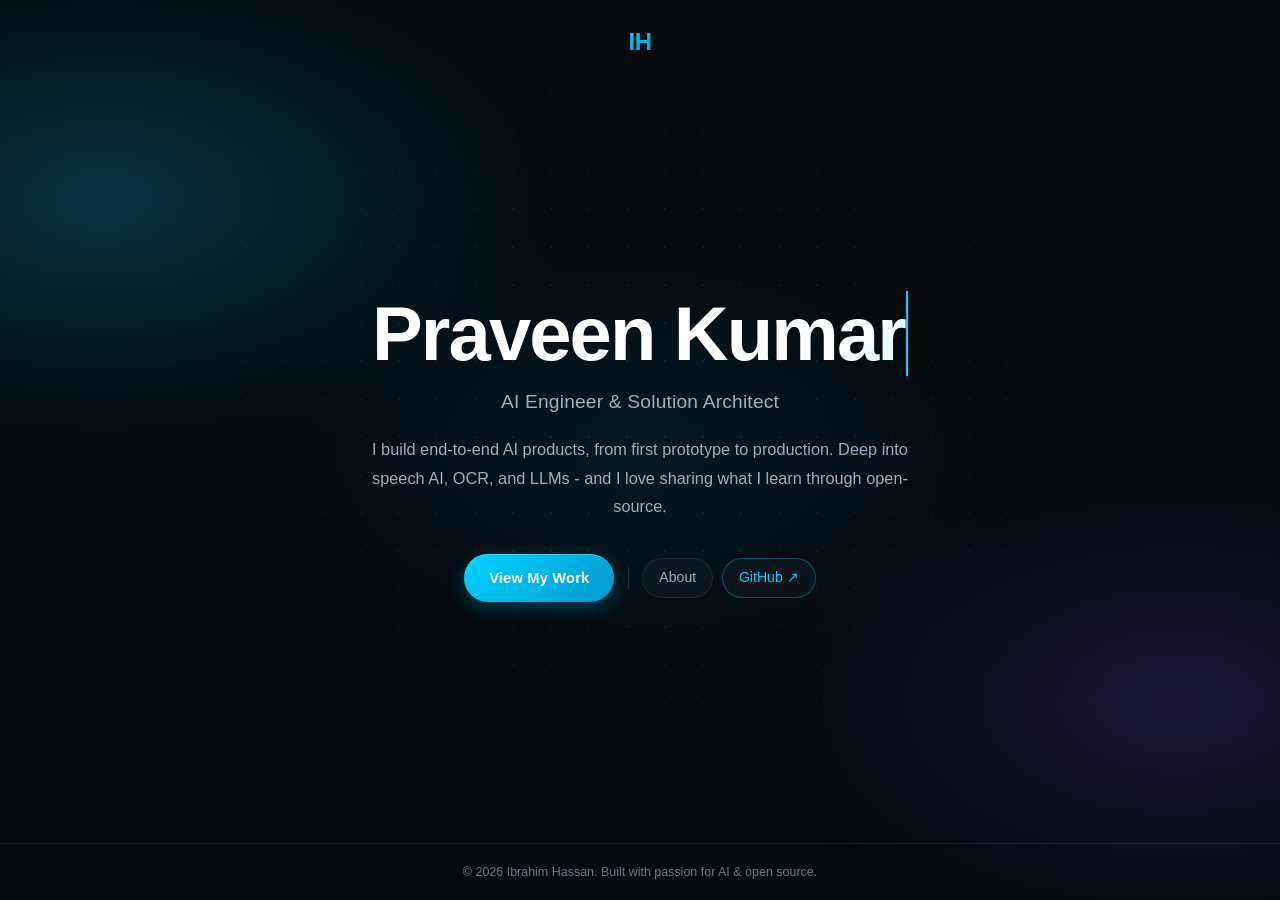
==== index.html @ 2fd57ac5 "Initial commit for portfolio website" ====
<!DOCTYPE html>
<html lang="en">

<head>
    <meta charset="UTF-8">
    <meta name="viewport" content="width=device-width, initial-scale=1.0">
    <title>Ibrahim Hassan - AI Engineer & Solution Architect</title>

    <meta name="description"
        content="Ibrahim Hassan - AI Engineer specializing in LLMs, Speech AI, OCR, and scalable ML systems. Sharing open-source projects and knowledge on building end-to-end AI products.">
    <meta name="keywords"
        content="AI Engineer, Machine Learning, LLM, Speech AI, OCR, RAG, Python, PyTorch, FastAPI, Document AI, AI Portfolio">
    <meta name="author" content="Ibrahim Hassan">

    <meta property="og:title" content="Ibrahim Hassan - AI Engineer & Solution Architect">
    <meta property="og:description"
        content="AI Engineer specializing in LLMs, Speech AI, OCR, and scalable ML systems. Sharing open-source projects and knowledge on building end-to-end AI products.">
    <meta property="og:type" content="website">
    <meta property="og:url" content="https://inboxibrahim.github.io/">
    <meta property="og:image" content="https://inboxibrahim.github.io/assests/Original.png">
    <meta property="og:image:alt" content="Ibrahim Hassan - AI Engineer Portfolio">
    <meta property="og:site_name" content="Ibrahim Hassan Portfolio">

    <meta name="twitter:card" content="summary_large_image">
    <meta name="twitter:title" content="Ibrahim Hassan - AI Engineer & Solution Architect">
    <meta name="twitter:description"
        content="AI Engineer specializing in LLMs, Speech AI, OCR, and scalable ML systems.">
    <meta name="twitter:image" content="https://inboxibrahim.github.io/assests/Original.png">
    <meta name="twitter:image:alt" content="Ibrahim Hassan - AI Engineer Portfolio">

    <link rel="canonical" href="https://inboxibrahim.github.io/">
    <link rel="icon" type="image/x-icon" href="assests/favicon.ico">
    <link rel="stylesheet" href="index.css">
</head>

<body class="landing-body">

    <div class="landing">

        <!-- Top: logo only -->
        <div class="landing-top">
            <span class="logo">IH</span>
        </div>

        <!-- Center: hero content -->
        <main class="landing-main">
            <div class="landing-content">
                <h1 class="landing-title">Ibrahim Hassan</h1>
                <p class="landing-subtitle">AI Engineer &amp; Solution Architect</p>
                <p class="landing-desc">
                    I build end-to-end AI products, from first prototype to production. Deep into speech AI, OCR, and
                    LLMs - and I love sharing what I learn through open-source.
                </p>
                <div class="landing-actions">
                    <a href="all-projects.html" class="cta-button">View My Work</a>
                    <span class="actions-divider" aria-hidden="true"></span>
                    <a href="about.html" class="landing-link">About</a>
                    <a href="https://github.com/siwa-co" target="_blank" rel="noopener noreferrer"
                        class="landing-link landing-link--ext">GitHub&nbsp;↗</a>
                </div>
            </div>
        </main>

        <!-- Bottom: copyright -->
        <footer class="landing-footer">
            <p>&copy; <span id="copyright-year"></span> Ibrahim Hassan. Built with passion for AI &amp; open source.</p>
        </footer>

    </div>

    <script>
        // Typing effect on hero title
        function typeWriter(element, text, speed = 55) {
            let i = 0;
            element.innerHTML = '';
            function type() {
                if (i < text.length) {
                    element.innerHTML = text.slice(0, i + 1) + '<span style="border-right:2px solid #00d4ff;margin-left:1px;animation:blink 0.7s step-end infinite;"></span>';
                    i++;
                    setTimeout(type, speed);
                } else {
                    setTimeout(() => { element.innerHTML = text; }, 800);
                }
            }
            type();
        }

        window.addEventListener('load', () => {
            document.getElementById('copyright-year').textContent = new Date().getFullYear();
            setTimeout(() => typeWriter(document.querySelector('.landing-title'), 'Praveen Kumar', 55), 300);
        });

        // Logo glitch
        const logo = document.querySelector('.logo');
        logo.addEventListener('mouseenter', () => { logo.style.animation = 'glitch 0.3s ease-in-out'; });
        logo.addEventListener('animationend', () => { logo.style.animation = ''; });
    </script>
    <style>
        @keyframes blink {

            0%,
            100% {
                opacity: 1;
            }

            50% {
                opacity: 0;
            }
        }
    </style>
</body>

</html>
---- index.css ----
/* ==========================================================================
   inboxibrahim.github.io - modern UI system
   Single source of truth for index / about / all-projects / project-* pages.
   ========================================================================== */

/* -------------------- 1. Reset & base -------------------- */

*,
*::before,
*::after {
    margin: 0;
    padding: 0;
    box-sizing: border-box;
}

html {
    scroll-behavior: smooth;
    scroll-padding-top: 90px;
    -webkit-text-size-adjust: 100%;
    text-rendering: optimizeLegibility;
    -webkit-font-smoothing: antialiased;
    -moz-osx-font-smoothing: grayscale;
}

img,
svg,
video {
    max-width: 100%;
    display: block;
}

button {
    font: inherit;
    color: inherit;
}

a {
    color: inherit;
    text-decoration: none;
}

/* -------------------- 2. Design tokens -------------------- */

:root {
    /* Surfaces */
    --primary-bg: #07090d;
    --secondary-bg: #0f1218;
    --accent-bg: #161a22;
    --surface-1: rgba(255, 255, 255, 0.03);
    --surface-2: rgba(255, 255, 255, 0.05);
    --surface-3: rgba(255, 255, 255, 0.08);

    /* Text */
    --text-primary: #f4f6fb;
    --text-secondary: #a3acbd;
    --text-muted: #6e7688;

    /* Accent */
    --accent-color: #00d4ff;
    --accent-2: #7c5cff;
    --accent-3: #0099cc;
    --accent-gradient: linear-gradient(135deg, #00d4ff 0%, #0099cc 100%);
    --accent-gradient-vivid: linear-gradient(135deg, #00e0ff 0%, #7c5cff 55%, #ff5fae 100%);
    --accent-soft: rgba(0, 212, 255, 0.12);
    --accent-soft-2: rgba(124, 92, 255, 0.14);

    /* Borders */
    --border-color: rgba(255, 255, 255, 0.08);
    --border-strong: rgba(255, 255, 255, 0.14);
    --border-accent: rgba(0, 212, 255, 0.35);

    /* Fluid type scale (clamp: min, preferred, max) */
    --fs-xs: clamp(0.72rem, 0.68rem + 0.2vw, 0.78rem);
    --fs-sm: clamp(0.82rem, 0.78rem + 0.25vw, 0.9rem);
    --fs-base: clamp(0.95rem, 0.9rem + 0.25vw, 1.02rem);
    --fs-md: clamp(1.05rem, 1rem + 0.4vw, 1.18rem);
    --fs-lg: clamp(1.25rem, 1.1rem + 0.8vw, 1.55rem);
    --fs-xl: clamp(1.6rem, 1.3rem + 1.5vw, 2.15rem);
    --fs-2xl: clamp(2rem, 1.5rem + 2.5vw, 3rem);
    --fs-hero: clamp(2.4rem, 1.8rem + 5vw, 4.75rem);

    /* Spacing scale */
    --space-1: 0.25rem;
    --space-2: 0.5rem;
    --space-3: 0.75rem;
    --space-4: 1rem;
    --space-5: 1.5rem;
    --space-6: 2rem;
    --space-7: 3rem;
    --space-8: 4.5rem;
    --space-9: 6rem;

    /* Radii */
    --radius-xs: 8px;
    --radius-sm: 12px;
    --radius-md: 16px;
    --radius-lg: 22px;
    --radius-xl: 28px;
    --radius-pill: 999px;

    /* Elevation */
    --shadow-sm: 0 1px 2px rgba(0, 0, 0, 0.3);
    --shadow-md: 0 6px 18px rgba(0, 0, 0, 0.35);
    --shadow-lg: 0 20px 45px rgba(0, 0, 0, 0.45);
    --shadow-glow: 0 10px 40px rgba(0, 212, 255, 0.18);
    --shadow-glow-strong: 0 18px 60px rgba(0, 212, 255, 0.28);

    /* Easings - premium feel */
    --ease-out-expo: cubic-bezier(0.16, 1, 0.3, 1);
    --ease-out-soft: cubic-bezier(0.22, 1, 0.36, 1);
    --ease-spring: cubic-bezier(0.34, 1.56, 0.64, 1);

    --transition: all 0.24s var(--ease-out-soft);
    --transition-slow: all 0.45s var(--ease-out-expo);
    --transition-reveal:
        opacity 0.7s var(--ease-out-expo),
        transform 0.7s var(--ease-out-expo);

    /* Layout */
    --container-w: 1200px;
    --container-px: clamp(1rem, 3vw, 2rem);
    --nav-h: 68px;
}

/* -------------------- 3. Base body & backdrop -------------------- */

body {
    font-family:
        'Inter', 'SF Pro Display', -apple-system, BlinkMacSystemFont,
        'Segoe UI', Roboto, 'Helvetica Neue', Arial, sans-serif;
    background: var(--primary-bg);
    color: var(--text-primary);
    line-height: 1.65;
    font-size: var(--fs-base);
    overflow-x: hidden;
    position: relative;
    min-height: 100vh;
    -webkit-tap-highlight-color: transparent;
}

/* Subtle ambient gradient on every page */
body::before {
    content: '';
    position: fixed;
    inset: 0;
    background:
        radial-gradient(60% 50% at 12% 8%, rgba(0, 212, 255, 0.09), transparent 60%),
        radial-gradient(55% 45% at 90% 12%, rgba(124, 92, 255, 0.08), transparent 60%),
        radial-gradient(70% 60% at 50% 110%, rgba(0, 153, 204, 0.07), transparent 70%);
    z-index: -2;
    pointer-events: none;
}

/* Faint grain for depth */
body::after {
    content: '';
    position: fixed;
    inset: 0;
    background-image: radial-gradient(rgba(255, 255, 255, 0.025) 1px, transparent 1px);
    background-size: 3px 3px;
    mix-blend-mode: overlay;
    opacity: 0.6;
    z-index: -1;
    pointer-events: none;
}

::selection {
    background: rgba(0, 212, 255, 0.35);
    color: #fff;
}

/* Custom scrollbar */
* {
    scrollbar-width: thin;
    scrollbar-color: rgba(255, 255, 255, 0.15) transparent;
}

*::-webkit-scrollbar {
    width: 10px;
    height: 10px;
}

*::-webkit-scrollbar-track {
    background: transparent;
}

*::-webkit-scrollbar-thumb {
    background: rgba(255, 255, 255, 0.12);
    border-radius: 10px;
    border: 2px solid transparent;
    background-clip: padding-box;
}

*::-webkit-scrollbar-thumb:hover {
    background: rgba(0, 212, 255, 0.45);
    background-clip: padding-box;
}

/* Focus ring */
:where(a, button, [tabindex], input, textarea, select):focus {
    outline: none;
}

:where(a, button, [tabindex], input, textarea, select):focus-visible {
    outline: 2px solid var(--accent-color);
    outline-offset: 3px;
    border-radius: 6px;
}

/* -------------------- 4. Layout primitives -------------------- */

.container {
    max-width: var(--container-w);
    margin: 0 auto;
    padding: 0 var(--container-px);
}

section {
    padding: clamp(2.75rem, 5vw, 4.5rem) 0;
    position: relative;
}

/* -------------------- 5. Landing (index.html) -------------------- */

.landing-body {
    height: 100%;
    overflow: hidden;
}

.landing {
    min-height: 100svh;
    min-height: 100vh;
    display: flex;
    flex-direction: column;
    position: relative;
    overflow: hidden;
    background: var(--primary-bg);
    isolation: isolate;
}

/* Aurora blobs - slow, ambient */
.landing::before {
    content: '';
    position: absolute;
    inset: -20%;
    background:
        radial-gradient(40% 30% at 20% 30%, rgba(0, 212, 255, 0.22), transparent 65%),
        radial-gradient(35% 28% at 80% 70%, rgba(124, 92, 255, 0.18), transparent 65%),
        radial-gradient(30% 25% at 50% 50%, rgba(0, 153, 204, 0.12), transparent 70%);
    filter: blur(30px);
    animation: auroraShift 24s var(--ease-out-soft) infinite alternate;
    z-index: -1;
    pointer-events: none;
}

/* Dot grid on top of aurora */
.landing::after {
    content: '';
    position: absolute;
    inset: 0;
    background-image: radial-gradient(circle, rgba(0, 212, 255, 0.11) 1px, transparent 1px);
    background-size: 38px 38px;
    mask-image: radial-gradient(ellipse at 50% 45%, black 10%, transparent 72%);
    -webkit-mask-image: radial-gradient(ellipse at 50% 45%, black 10%, transparent 72%);
    pointer-events: none;
    z-index: -1;
}

@keyframes auroraShift {
    0% {
        transform: translate(0, 0) rotate(0deg);
    }

    50% {
        transform: translate(-2%, 1%) rotate(2deg);
    }

    100% {
        transform: translate(2%, -1%) rotate(-2deg);
    }
}

.landing-top {
    padding: 1.4rem clamp(1.25rem, 3vw, 2rem);
    flex-shrink: 0;
    position: relative;
    z-index: 1;
    text-align: center;
}

.landing-main {
    flex: 1;
    display: flex;
    align-items: center;
    justify-content: center;
    padding: 0 clamp(1.25rem, 3vw, 2rem);
    position: relative;
    z-index: 1;
    text-align: center;
}

.landing-content {
    max-width: 720px;
    width: 100%;
}

.landing-title {
    font-size: var(--fs-hero);
    font-weight: 700;
    letter-spacing: -0.025em;
    line-height: 1.05;
    margin-bottom: 0.75rem;
    background: linear-gradient(135deg, #ffffff 38%, #00d4ff 78%, #7c5cff);
    background-size: 200% 200%;
    -webkit-background-clip: text;
    -webkit-text-fill-color: transparent;
    background-clip: text;
    opacity: 0;
    animation:
        fadeInUp 0.75s var(--ease-out-expo) forwards,
        shimmerText 8s ease-in-out 1.5s infinite;
}

@keyframes shimmerText {

    0%,
    100% {
        background-position: 0% 50%;
    }

    50% {
        background-position: 100% 50%;
    }
}

.landing-subtitle {
    font-size: clamp(1rem, 0.9rem + 0.4vw, 1.2rem);
    color: var(--text-secondary);
    margin-bottom: 1.1rem;
    opacity: 0;
    animation: fadeInUp 0.7s var(--ease-out-expo) 0.15s forwards;
    letter-spacing: 0.01em;
}

.landing-desc {
    font-size: var(--fs-base);
    color: var(--text-secondary);
    line-height: 1.75;
    max-width: 540px;
    margin: 0 auto;
    opacity: 0;
    animation: fadeInUp 0.7s var(--ease-out-expo) 0.3s forwards;
}

.landing-actions {
    display: flex;
    align-items: center;
    justify-content: center;
    gap: 0.55rem;
    flex-wrap: wrap;
    margin-top: 2.1rem;
    opacity: 0;
    animation: fadeInUp 0.7s var(--ease-out-expo) 0.45s forwards;
}

.landing-actions .cta-button {
    opacity: 1;
    animation: none;
    padding: 0.72rem 1.55rem;
    font-size: 0.92rem;
}

.actions-divider {
    width: 1px;
    height: 22px;
    background: var(--border-strong);
    margin: 0 0.3rem;
    flex-shrink: 0;
}

.landing-link {
    color: var(--text-secondary);
    font-weight: 500;
    font-size: 0.88rem;
    padding: 0.48rem 1rem;
    border-radius: var(--radius-pill);
    border: 1px solid var(--border-color);
    background: var(--surface-1);
    backdrop-filter: blur(8px);
    -webkit-backdrop-filter: blur(8px);
    transition: var(--transition);
    white-space: nowrap;
}

.landing-link:hover {
    color: var(--text-primary);
    background: var(--surface-3);
    border-color: var(--border-strong);
    transform: translateY(-1px);
}

.landing-link--ext {
    color: var(--accent-color);
    border-color: rgba(0, 212, 255, 0.3);
}

.landing-link--ext:hover {
    background: rgba(0, 212, 255, 0.09);
    border-color: rgba(0, 212, 255, 0.7);
    color: var(--accent-color);
    box-shadow: 0 8px 22px rgba(0, 212, 255, 0.18);
}

.landing-footer {
    padding: 1.1rem clamp(1.25rem, 3vw, 2rem);
    flex-shrink: 0;
    position: relative;
    z-index: 1;
    text-align: center;
    color: var(--text-muted);
    font-size: var(--fs-xs);
    border-top: 1px solid var(--border-color);
    opacity: 0;
    animation: fadeInUp 0.5s var(--ease-out-expo) 0.65s forwards;
}

@media (max-width: 600px) {
    .landing-actions {
        gap: 0.4rem;
    }

    .actions-divider {
        display: none;
    }

    .landing-link {
        font-size: 0.82rem;
        padding: 0.4rem 0.8rem;
    }

    .landing-actions .cta-button {
        width: 100%;
        text-align: center;
    }
}

/* -------------------- 6. Navigation (about, all-projects, project-*) -------------------- */

nav {
    position: fixed;
    top: 0;
    width: 100%;
    background: rgba(10, 12, 16, 0.6);
    backdrop-filter: saturate(160%) blur(22px);
    -webkit-backdrop-filter: saturate(160%) blur(22px);
    z-index: 1000;
    border-bottom: 1px solid transparent;
    transition:
        background 0.35s var(--ease-out-soft),
        border-color 0.35s var(--ease-out-soft),
        box-shadow 0.35s var(--ease-out-soft);
}

nav.scrolled,
nav[data-scrolled="true"] {
    background: rgba(10, 12, 16, 0.82);
    border-bottom-color: var(--border-color);
    box-shadow: 0 10px 30px rgba(0, 0, 0, 0.35);
}

/* Thin gradient hairline under nav */
nav::after {
    content: '';
    position: absolute;
    left: 0;
    right: 0;
    bottom: -1px;
    height: 1px;
    background: linear-gradient(90deg, transparent, rgba(0, 212, 255, 0.4), transparent);
    opacity: 0;
    transition: opacity 0.35s var(--ease-out-soft);
}

nav.scrolled::after {
    opacity: 0.85;
}

.nav-container {
    display: flex;
    justify-content: space-between;
    align-items: center;
    padding: 0.75rem var(--container-px);
    max-width: var(--container-w);
    margin: 0 auto;
    height: var(--nav-h);
}

.logo {
    font-size: 1.5rem;
    font-weight: 800;
    letter-spacing: -0.02em;
    background: var(--accent-gradient);
    -webkit-background-clip: text;
    -webkit-text-fill-color: transparent;
    background-clip: text;
    cursor: pointer;
    transition: var(--transition);
    display: inline-block;
    position: relative;
}

.logo:hover {
    animation: glitch 0.32s ease-in-out;
}

.nav-links {
    display: flex;
    list-style: none;
    gap: 0.25rem;
    align-items: center;
}

.nav-links a {
    color: var(--text-secondary);
    font-weight: 500;
    font-size: 0.92rem;
    transition: var(--transition);
    position: relative;
    padding: 0.55rem 0.85rem;
    border-radius: var(--radius-pill);
}

.nav-links a:hover {
    color: var(--text-primary);
    background: var(--surface-2);
}

.nav-links a::after {
    content: '';
    position: absolute;
    bottom: 4px;
    left: 50%;
    transform: translateX(-50%);
    width: 0;
    height: 2px;
    background: var(--accent-gradient);
    border-radius: 2px;
    transition: width 0.3s var(--ease-out-soft);
}

.nav-links a:hover::after {
    width: calc(100% - 1.8rem);
}

.mobile-menu {
    display: none;
    background: var(--surface-2);
    border: 1px solid var(--border-color);
    color: var(--text-primary);
    font-size: 1.25rem;
    cursor: pointer;
    border-radius: var(--radius-sm);
    width: 40px;
    height: 40px;
    align-items: center;
    justify-content: center;
    transition: var(--transition);
}

.mobile-menu:hover {
    background: var(--surface-3);
    border-color: var(--border-strong);
}

/* -------------------- 7. Hero section (shared) -------------------- */

.hero {
    min-height: 68vh;
    display: flex;
    align-items: center;
    padding-top: calc(var(--nav-h) + 1.5rem);
    padding-bottom: 2rem;
    position: relative;
    overflow: hidden;
}

.hero::before {
    content: '';
    position: absolute;
    inset: 0;
    background-image: radial-gradient(circle, rgba(0, 212, 255, 0.1) 1px, transparent 1px);
    background-size: 36px 36px;
    mask-image: radial-gradient(ellipse at center, black 5%, transparent 70%);
    -webkit-mask-image: radial-gradient(ellipse at center, black 5%, transparent 70%);
    pointer-events: none;
}

.hero::after {
    content: '';
    position: absolute;
    inset: 0;
    background:
        radial-gradient(50% 50% at 50% 60%, rgba(0, 212, 255, 0.09), transparent 65%),
        radial-gradient(40% 40% at 20% 20%, rgba(124, 92, 255, 0.08), transparent 70%);
    pointer-events: none;
}

.hero-content {
    max-width: 780px;
    position: relative;
    z-index: 1;
}

.hero h1 {
    font-size: var(--fs-hero);
    font-weight: 700;
    letter-spacing: -0.025em;
    line-height: 1.05;
    margin-bottom: 0.75rem;
    background: linear-gradient(135deg, #ffffff 38%, #00d4ff 78%, #7c5cff);
    -webkit-background-clip: text;
    -webkit-text-fill-color: transparent;
    background-clip: text;
    opacity: 0;
    animation: fadeInUp 0.75s var(--ease-out-expo) forwards;
}

.hero-subtitle {
    font-size: clamp(1rem, 0.9rem + 0.5vw, 1.22rem);
    color: var(--text-secondary);
    margin-bottom: 1.15rem;
    opacity: 0;
    animation: fadeInUp 0.7s var(--ease-out-expo) 0.15s forwards;
}

.hero-description {
    font-size: var(--fs-base);
    color: var(--text-secondary);
    margin-bottom: 1.75rem;
    max-width: 620px;
    line-height: 1.75;
    opacity: 0;
    animation: fadeInUp 0.7s var(--ease-out-expo) 0.3s forwards;
}

/* -------------------- 8. CTA button -------------------- */

.cta-button {
    display: inline-flex;
    align-items: center;
    gap: 0.4rem;
    background: var(--accent-gradient);
    color: #fff;
    padding: 0.82rem 1.7rem;
    border-radius: var(--radius-pill);
    font-weight: 600;
    font-size: 0.95rem;
    letter-spacing: 0.01em;
    transition:
        transform 0.28s var(--ease-spring),
        box-shadow 0.28s var(--ease-out-soft),
        filter 0.28s var(--ease-out-soft);
    opacity: 0;
    animation: fadeInUp 0.7s var(--ease-out-expo) 0.45s forwards;
    position: relative;
    overflow: hidden;
    isolation: isolate;
    box-shadow:
        0 6px 18px rgba(0, 212, 255, 0.25),
        inset 0 1px 0 rgba(255, 255, 255, 0.25);
}

.cta-button::before {
    content: '';
    position: absolute;
    inset: 0;
    background: linear-gradient(120deg, transparent 30%, rgba(255, 255, 255, 0.28) 50%, transparent 70%);
    transform: translateX(-110%);
    transition: transform 0.7s var(--ease-out-expo);
    z-index: -1;
}

.cta-button:hover::before {
    transform: translateX(110%);
}

.cta-button:hover {
    transform: translateY(-2px);
    box-shadow: var(--shadow-glow-strong);
    filter: brightness(1.05);
}

.cta-button:active {
    transform: translateY(0);
}

/* -------------------- 9. Section title -------------------- */

.section-title {
    font-size: clamp(1.7rem, 1.3rem + 1.6vw, 2.3rem);
    font-weight: 700;
    letter-spacing: -0.02em;
    margin-bottom: 2.25rem;
    text-align: center;
    background: var(--accent-gradient);
    -webkit-background-clip: text;
    -webkit-text-fill-color: transparent;
    background-clip: text;
    position: relative;
}

.section-title::after {
    content: '';
    display: block;
    width: 54px;
    height: 3px;
    margin: 0.75rem auto 0;
    background: var(--accent-gradient);
    border-radius: var(--radius-pill);
    opacity: 0.85;
}

/* -------------------- 10. About section -------------------- */

.about-content {
    display: grid;
    grid-template-columns: 1.8fr 1fr;
    gap: clamp(1.5rem, 3vw, 2.75rem);
    align-items: start;
}

.about-text {
    font-size: var(--fs-base);
    color: var(--text-secondary);
}

.about-text p {
    margin-bottom: 1rem;
    line-height: 1.8;
}

.about-text p:last-of-type {
    margin-bottom: 0;
}

.skills {
    display: flex;
    flex-wrap: wrap;
    gap: 0.5rem;
    margin-top: 1.25rem;
}

.skill-tag {
    background: var(--surface-1);
    padding: 0.4rem 0.9rem;
    border-radius: var(--radius-pill);
    font-size: 0.82rem;
    border: 1px solid var(--border-color);
    color: var(--text-secondary);
    transition: var(--transition);
    cursor: default;
    backdrop-filter: blur(6px);
    -webkit-backdrop-filter: blur(6px);
}

.skill-tag:hover {
    background: var(--surface-3);
    border-color: var(--border-accent);
    color: var(--text-primary);
    transform: translateY(-2px);
    box-shadow: 0 6px 16px rgba(0, 212, 255, 0.12);
}

.stat-chips {
    display: flex;
    flex-wrap: wrap;
    gap: 0.5rem;
    margin-top: 1rem;
}

.stat-chip {
    display: inline-flex;
    align-items: center;
    gap: 0.35rem;
    background: var(--accent-soft);
    border: 1px solid rgba(0, 212, 255, 0.22);
    padding: 0.4rem 0.95rem;
    border-radius: var(--radius-pill);
    font-size: 0.82rem;
    color: var(--text-secondary);
    transition: var(--transition);
    backdrop-filter: blur(6px);
    -webkit-backdrop-filter: blur(6px);
}

.stat-chip strong {
    color: var(--accent-color);
    font-weight: 700;
}

.stat-chip:hover {
    background: rgba(0, 212, 255, 0.16);
    border-color: rgba(0, 212, 255, 0.5);
    transform: translateY(-2px);
    box-shadow: 0 6px 16px rgba(0, 212, 255, 0.14);
}

.stats {
    display: grid;
    grid-template-columns: repeat(2, 1fr);
    gap: 0.9rem;
}

.stat-item {
    text-align: center;
    padding: 1.1rem 0.85rem;
    background: var(--surface-1);
    border-radius: var(--radius-md);
    border: 1px solid var(--border-color);
    transition: var(--transition);
    backdrop-filter: blur(8px);
    -webkit-backdrop-filter: blur(8px);
}

.stat-item:hover {
    transform: translateY(-4px);
    border-color: var(--border-accent);
    background: var(--surface-2);
    box-shadow: var(--shadow-glow);
}

.stat-number {
    font-size: 1.85rem;
    font-weight: 800;
    color: var(--accent-color);
    line-height: 1;
    letter-spacing: -0.02em;
}

.stat-label {
    color: var(--text-secondary);
    margin-top: 0.45rem;
    font-size: 0.82rem;
    line-height: 1.35;
}

/* -------------------- 11. Projects grid & cards -------------------- */

.projects-grid {
    display: grid;
    grid-template-columns: repeat(auto-fit, minmax(300px, 1fr));
    gap: clamp(1rem, 2vw, 1.5rem);
}

.project-card {
    --glow-x: 50%;
    --glow-y: 0%;
    background:
        linear-gradient(var(--secondary-bg), var(--secondary-bg)) padding-box,
        linear-gradient(135deg, rgba(255, 255, 255, 0.06), rgba(255, 255, 255, 0)) border-box;
    border-radius: var(--radius-lg);
    padding: 1.4rem;
    border: 1px solid transparent;
    transition:
        transform 0.35s var(--ease-out-expo),
        box-shadow 0.35s var(--ease-out-expo),
        border-color 0.35s var(--ease-out-soft);
    position: relative;
    overflow: hidden;
    display: flex;
    flex-direction: column;
    isolation: isolate;
}

/* Pointer-tracked glow (JS sets --glow-x / --glow-y) */
.project-card::before {
    content: '';
    position: absolute;
    inset: 0;
    background: radial-gradient(320px circle at var(--glow-x) var(--glow-y),
            rgba(0, 212, 255, 0.16),
            transparent 55%);
    opacity: 0;
    transition: opacity 0.35s var(--ease-out-soft);
    pointer-events: none;
    z-index: 0;
}

.project-card::after {
    content: '';
    position: absolute;
    inset: 0;
    border-radius: inherit;
    padding: 1px;
    background: linear-gradient(135deg, rgba(0, 212, 255, 0.55), rgba(124, 92, 255, 0.45), transparent 65%);
    -webkit-mask:
        linear-gradient(#000 0 0) content-box,
        linear-gradient(#000 0 0);
    mask:
        linear-gradient(#000 0 0) content-box,
        linear-gradient(#000 0 0);
    -webkit-mask-composite: xor;
    mask-composite: exclude;
    opacity: 0;
    transition: opacity 0.35s var(--ease-out-soft);
    pointer-events: none;
    z-index: 1;
}

.project-card>* {
    position: relative;
    z-index: 2;
}

.project-card:hover {
    transform: translateY(-6px);
    box-shadow: var(--shadow-lg), var(--shadow-glow);
}

.project-card:hover::before {
    opacity: 1;
}

.project-card:hover::after {
    opacity: 1;
}

.project-card img {
    border-radius: var(--radius-sm);
    transition: transform 0.6s var(--ease-out-expo);
}

.project-card:hover img {
    transform: scale(1.035);
}

.project-icon {
    width: 58px;
    height: 58px;
    background: var(--accent-gradient);
    border-radius: var(--radius-md);
    display: flex;
    align-items: center;
    justify-content: center;
    font-size: 1.55rem;
    margin-bottom: 1.25rem;
    box-shadow:
        0 10px 26px rgba(0, 212, 255, 0.22),
        inset 0 1px 0 rgba(255, 255, 255, 0.3);
    transition: transform 0.4s var(--ease-spring);
}

.project-card:hover .project-icon {
    transform: rotate(-4deg) scale(1.06);
}

.project-title {
    font-size: 1.2rem;
    font-weight: 600;
    letter-spacing: -0.01em;
    margin-bottom: 0.55rem;
    color: var(--text-primary);
}

.project-description {
    color: var(--text-secondary);
    font-size: 0.92rem;
    line-height: 1.7;
    margin-bottom: 1rem;
    flex: 1;
}

.project-tech {
    display: flex;
    flex-wrap: wrap;
    gap: 0.4rem;
    margin-bottom: 1rem;
}

.tech-tag {
    background: var(--accent-soft);
    color: var(--accent-color);
    padding: 0.28rem 0.7rem;
    border-radius: var(--radius-pill);
    font-size: 0.74rem;
    font-weight: 500;
    border: 1px solid rgba(0, 212, 255, 0.22);
    transition: var(--transition);
}

.tech-tag:hover {
    background: rgba(0, 212, 255, 0.16);
    border-color: rgba(0, 212, 255, 0.5);
}

.project-links {
    display: flex;
    gap: 1rem;
    margin-top: auto;
    padding-top: 0.25rem;
}

.project-link {
    color: var(--accent-color);
    font-weight: 500;
    font-size: 0.9rem;
    transition: var(--transition);
    display: inline-flex;
    align-items: center;
    gap: 0.3rem;
    position: relative;
}

.project-link::after {
    content: '→';
    display: inline-block;
    margin-left: 2px;
    transition: transform 0.28s var(--ease-spring);
}

.project-link:hover {
    color: #fff;
}

.project-link:hover::after {
    transform: translateX(4px);
}

/* -------------------- 12. Contact -------------------- */

.contact-content {
    max-width: 580px;
    margin: 0 auto;
    text-align: center;
}

.contact-text {
    font-size: var(--fs-base);
    color: var(--text-secondary);
    margin-bottom: 1.85rem;
    line-height: 1.75;
}

.contact-links {
    display: flex;
    justify-content: center;
    gap: 0.65rem;
    flex-wrap: wrap;
}

.contact-link {
    display: inline-flex;
    align-items: center;
    gap: 0.45rem;
    color: var(--text-secondary);
    font-weight: 500;
    font-size: 0.9rem;
    transition: var(--transition);
    padding: 0.65rem 1.15rem;
    background: var(--surface-1);
    border-radius: var(--radius-pill);
    border: 1px solid var(--border-color);
    backdrop-filter: blur(8px);
    -webkit-backdrop-filter: blur(8px);
}

.contact-link span {
    transition: transform 0.3s var(--ease-spring);
    display: inline-block;
}

.contact-link:hover {
    color: var(--accent-color);
    border-color: var(--border-accent);
    background: rgba(0, 212, 255, 0.07);
    transform: translateY(-2px);
    box-shadow: 0 8px 22px rgba(0, 212, 255, 0.15);
}

.contact-link:hover span {
    transform: scale(1.15) rotate(-6deg);
}

/* -------------------- 13. Footer -------------------- */

footer {
    background: transparent;
    padding: 1.75rem 0 2rem;
    text-align: center;
    border-top: 1px solid var(--border-color);
    color: var(--text-muted);
    font-size: 0.875rem;
    margin-top: 2rem;
}

footer .container {
    position: relative;
}

/* -------------------- 14. Scroll-reveal -------------------- */

.fade-in {
    opacity: 0;
    transform: translateY(22px);
    transition: var(--transition-reveal);
    will-change: opacity, transform;
}

.fade-in.visible {
    opacity: 1;
    transform: translateY(0);
}

.fade-in:nth-child(2) {
    transition-delay: 0.08s;
}

.fade-in:nth-child(3) {
    transition-delay: 0.16s;
}

.fade-in:nth-child(4) {
    transition-delay: 0.24s;
}

.fade-in:nth-child(5) {
    transition-delay: 0.32s;
}

/* -------------------- 15. Minimal site header (landing) -------------------- */

.site-header {
    position: fixed;
    top: 0;
    width: 100%;
    z-index: 1000;
    padding: 1rem 0;
    transition:
        background 0.35s var(--ease-out-soft),
        border-color 0.35s var(--ease-out-soft),
        box-shadow 0.35s var(--ease-out-soft);
    border-bottom: 1px solid transparent;
}

.site-header.scrolled {
    background: rgba(10, 12, 16, 0.82);
    backdrop-filter: saturate(160%) blur(22px);
    -webkit-backdrop-filter: saturate(160%) blur(22px);
    border-bottom-color: var(--border-color);
    box-shadow: 0 10px 30px rgba(0, 0, 0, 0.35);
}

.header-inner {
    max-width: var(--container-w);
    margin: 0 auto;
    padding: 0 var(--container-px);
    display: flex;
    justify-content: space-between;
    align-items: center;
}

.header-nav {
    display: flex;
    gap: 0.3rem;
    align-items: center;
}

.header-btn {
    color: var(--text-secondary);
    font-weight: 500;
    font-size: 0.875rem;
    padding: 0.48rem 0.95rem;
    border-radius: var(--radius-pill);
    border: 1px solid transparent;
    transition: var(--transition);
    white-space: nowrap;
}

.header-btn:hover {
    color: var(--text-primary);
    border-color: var(--border-color);
    background: var(--surface-2);
}

.header-btn--github {
    color: var(--accent-color);
    border-color: rgba(0, 212, 255, 0.3);
    margin-left: 0.3rem;
}

.header-btn--github:hover {
    background: rgba(0, 212, 255, 0.09);
    border-color: rgba(0, 212, 255, 0.7);
    box-shadow: 0 6px 18px rgba(0, 212, 255, 0.18);
}

@media (max-width: 480px) {
    .header-btn {
        font-size: 0.8rem;
        padding: 0.42rem 0.78rem;
    }

    .site-header {
        padding: 0.8rem 0;
    }
}

/* -------------------- 16. Project detail pages -------------------- */

.page-container {
    display: none;
    min-height: 100vh;
    padding-top: calc(var(--nav-h) + 1rem);
}

.page-container.active {
    display: block;
}

.page-header {
    background:
        radial-gradient(60% 120% at 20% 0%, rgba(0, 212, 255, 0.12), transparent 60%),
        radial-gradient(50% 100% at 90% 0%, rgba(124, 92, 255, 0.12), transparent 60%),
        linear-gradient(135deg, var(--secondary-bg), var(--accent-bg));
    padding: clamp(2.5rem, 5vw, 4rem) 0;
    margin-bottom: 2.5rem;
    border-bottom: 1px solid var(--border-color);
    position: relative;
    overflow: hidden;
}

.page-header::before {
    content: '';
    position: absolute;
    inset: 0;
    background-image: radial-gradient(circle, rgba(0, 212, 255, 0.08) 1px, transparent 1px);
    background-size: 32px 32px;
    mask-image: radial-gradient(ellipse at 30% 30%, black 5%, transparent 65%);
    -webkit-mask-image: radial-gradient(ellipse at 30% 30%, black 5%, transparent 65%);
    pointer-events: none;
}

.page-header>* {
    position: relative;
}

.page-title {
    font-size: clamp(2.2rem, 1.6rem + 2.8vw, 3.75rem);
    font-weight: 700;
    letter-spacing: -0.025em;
    line-height: 1.08;
    margin-bottom: 1rem;
    background: linear-gradient(135deg, #ffffff 35%, #00d4ff 75%, #7c5cff);
    -webkit-background-clip: text;
    -webkit-text-fill-color: transparent;
    background-clip: text;
}

.page-meta {
    display: flex;
    flex-wrap: wrap;
    gap: 1.25rem 2rem;
    align-items: center;
    margin-bottom: 1.5rem;
}

.meta-item {
    display: inline-flex;
    align-items: center;
    gap: 0.45rem;
    color: var(--text-secondary);
    font-size: 0.9rem;
    padding: 0.4rem 0.85rem;
    border-radius: var(--radius-pill);
    background: var(--surface-1);
    border: 1px solid var(--border-color);
}

.back-button {
    display: inline-flex;
    align-items: center;
    gap: 0.5rem;
    color: var(--accent-color);
    font-weight: 500;
    padding: 0.5rem 1.1rem;
    border: 1px solid rgba(0, 212, 255, 0.35);
    border-radius: var(--radius-pill);
    transition: var(--transition);
    margin-bottom: 1.75rem;
    background: var(--surface-1);
    backdrop-filter: blur(8px);
    -webkit-backdrop-filter: blur(8px);
}

.back-button:hover {
    background: rgba(0, 212, 255, 0.08);
    border-color: rgba(0, 212, 255, 0.65);
    transform: translateX(-3px);
    box-shadow: 0 6px 18px rgba(0, 212, 255, 0.18);
}

.content-section {
    max-width: 820px;
    margin: 0 auto;
    padding: 0 var(--container-px);
}

.content-section h2 {
    font-size: clamp(1.5rem, 1.2rem + 1vw, 2rem);
    font-weight: 700;
    letter-spacing: -0.02em;
    margin: 3rem 0 1.25rem;
    color: var(--text-primary);
    position: relative;
    padding-bottom: 0.6rem;
}

.content-section h2::after {
    content: '';
    position: absolute;
    bottom: 0;
    left: 0;
    width: 42px;
    height: 3px;
    background: var(--accent-gradient);
    border-radius: 2px;
}

.content-section h3 {
    font-size: 1.35rem;
    font-weight: 600;
    margin: 2rem 0 0.9rem;
    color: var(--accent-color);
    letter-spacing: -0.01em;
}

.content-section p {
    font-size: 1.05rem;
    line-height: 1.85;
    margin-bottom: 1.35rem;
    color: var(--text-secondary);
}

.content-image {
    width: 100%;
    max-width: 620px;
    height: 300px;
    background: var(--surface-1);
    border: 1px solid var(--border-color);
    border-radius: var(--radius-lg);
    display: flex;
    align-items: center;
    justify-content: center;
    font-size: 3rem;
    margin: 2rem auto;
    transition: var(--transition);
    overflow: hidden;
}

.content-image:hover {
    border-color: var(--border-accent);
    box-shadow: var(--shadow-glow);
}

/* Code block */

.code-block {
    background: linear-gradient(180deg, #0d1017 0%, #0a0d13 100%);
    border: 1px solid var(--border-color);
    border-radius: var(--radius-md);
    padding: 1.5rem;
    margin: 2rem 0;
    overflow-x: auto;
    position: relative;
    box-shadow: var(--shadow-md);
}

.code-header {
    display: flex;
    justify-content: space-between;
    align-items: center;
    margin-bottom: 1rem;
    padding-bottom: 0.75rem;
    border-bottom: 1px solid var(--border-color);
    gap: 1rem;
}

.code-language {
    color: var(--accent-color);
    font-size: 0.88rem;
    font-weight: 500;
    letter-spacing: 0.02em;
}

.copy-button {
    background: var(--surface-2);
    border: 1px solid var(--border-color);
    color: var(--text-secondary);
    padding: 0.4rem 0.9rem;
    border-radius: var(--radius-pill);
    cursor: pointer;
    font-size: 0.78rem;
    font-weight: 500;
    transition: var(--transition);
}

.copy-button:hover {
    background: var(--accent-color);
    color: #07090d;
    border-color: var(--accent-color);
    transform: translateY(-1px);
}

.copy-button.copied {
    background: #4ade80;
    color: #0a0d13;
    border-color: #4ade80;
}

.code-block pre {
    margin: 0;
    font-family:
        'JetBrains Mono', 'SF Mono', Monaco, 'Cascadia Code',
        'Roboto Mono', Consolas, 'Courier New', monospace;
    font-size: 0.88rem;
    line-height: 1.65;
    color: var(--text-primary);
    overflow-x: auto;
}

.code-block code {
    font-family: inherit;
}

.keyword {
    color: #ff79c6;
}

.string {
    color: #f1fa8c;
}

.comment {
    color: #6272a4;
    font-style: italic;
}

.number {
    color: #bd93f9;
}

.function {
    color: #50fa7b;
}

/* Diagram */

.diagram-container {
    background: var(--surface-1);
    border: 1px solid var(--border-color);
    border-radius: var(--radius-lg);
    padding: 2rem;
    margin: 2rem 0;
    text-align: center;
    backdrop-filter: blur(8px);
    -webkit-backdrop-filter: blur(8px);
}

.diagram {
    width: 100%;
    max-width: 520px;
    height: 300px;
    background: var(--accent-bg);
    border: 2px dashed rgba(0, 212, 255, 0.55);
    border-radius: var(--radius-md);
    display: flex;
    align-items: center;
    justify-content: center;
    font-size: 2rem;
    margin: 0 auto;
    color: var(--accent-color);
}

/* Tech stack */

.tech-stack {
    display: grid;
    grid-template-columns: repeat(auto-fit, minmax(220px, 1fr));
    gap: 1.25rem;
    margin: 2rem 0;
}

.tech-category {
    background: var(--surface-1);
    border: 1px solid var(--border-color);
    border-radius: var(--radius-md);
    padding: 1.4rem;
    transition: var(--transition);
    backdrop-filter: blur(8px);
    -webkit-backdrop-filter: blur(8px);
}

.tech-category:hover {
    border-color: var(--border-accent);
    transform: translateY(-3px);
    box-shadow: var(--shadow-glow);
}

.tech-category h4 {
    color: var(--accent-color);
    font-size: 1.05rem;
    margin-bottom: 0.9rem;
    font-weight: 600;
    letter-spacing: -0.01em;
}

.tech-list {
    display: flex;
    flex-wrap: wrap;
    gap: 0.45rem;
}

.tech-item {
    background: var(--surface-2);
    color: var(--text-primary);
    padding: 0.32rem 0.8rem;
    border-radius: var(--radius-pill);
    font-size: 0.8rem;
    border: 1px solid rgba(0, 212, 255, 0.2);
    transition: var(--transition);
}

.tech-item:hover {
    background: rgba(0, 212, 255, 0.12);
    border-color: rgba(0, 212, 255, 0.5);
    transform: translateY(-1px);
}

/* Project stats */

.project-stats {
    display: grid;
    grid-template-columns: repeat(auto-fit, minmax(160px, 1fr));
    gap: 1rem;
    margin: 2rem 0;
}

.stat-box {
    background: var(--surface-1);
    border: 1px solid var(--border-color);
    border-radius: var(--radius-md);
    padding: 1.4rem 1rem;
    text-align: center;
    transition: var(--transition);
    backdrop-filter: blur(8px);
    -webkit-backdrop-filter: blur(8px);
}

.stat-box:hover {
    border-color: var(--border-accent);
    transform: translateY(-3px);
    box-shadow: var(--shadow-glow);
}

.stat-value {
    font-size: 1.85rem;
    font-weight: 800;
    color: var(--accent-color);
    margin-bottom: 0.45rem;
    letter-spacing: -0.02em;
    line-height: 1;
}

/* Demo */

.demo-section {
    background: var(--surface-1);
    border: 1px solid var(--border-color);
    border-radius: var(--radius-lg);
    padding: 2.25rem;
    margin: 2rem 0;
    text-align: center;
    backdrop-filter: blur(8px);
    -webkit-backdrop-filter: blur(8px);
}

.demo-button {
    background: var(--accent-gradient);
    color: #fff;
    border: none;
    padding: 0.95rem 2rem;
    border-radius: var(--radius-pill);
    font-size: 1rem;
    font-weight: 600;
    cursor: pointer;
    transition:
        transform 0.28s var(--ease-spring),
        box-shadow 0.28s var(--ease-out-soft);
    margin: 0.75rem;
    box-shadow:
        0 6px 18px rgba(0, 212, 255, 0.25),
        inset 0 1px 0 rgba(255, 255, 255, 0.25);
}

.demo-button:hover {
    transform: translateY(-2px);
    box-shadow: var(--shadow-glow-strong);
}

/* Tables */

.table-container {
    overflow-x: auto;
    margin: 2rem 0;
    border-radius: var(--radius-md);
    border: 1px solid var(--border-color);
}

.content-table {
    width: 100%;
    border-collapse: collapse;
    background: var(--surface-1);
    overflow: hidden;
}

.content-table th,
.content-table td {
    padding: 0.95rem 1.1rem;
    text-align: left;
    border-bottom: 1px solid var(--border-color);
}

.content-table th {
    background: var(--surface-2);
    color: var(--accent-color);
    font-weight: 600;
    font-size: 0.9rem;
    letter-spacing: 0.02em;
}

.content-table td {
    color: var(--text-secondary);
    font-size: 0.92rem;
}

.content-table tr:last-child td {
    border-bottom: 0;
}

.content-table tr {
    transition: background 0.25s var(--ease-out-soft);
}

.content-table tr:hover {
    background: rgba(0, 212, 255, 0.06);
}

/* -------------------- 17. Animations -------------------- */

@keyframes fadeInUp {
    from {
        opacity: 0;
        transform: translateY(28px);
    }

    to {
        opacity: 1;
        transform: translateY(0);
    }
}

@keyframes glitch {
    0% {
        transform: translate(0);
    }

    20% {
        transform: translate(-2px, 2px);
    }

    40% {
        transform: translate(-2px, -2px);
    }

    60% {
        transform: translate(2px, 2px);
    }

    80% {
        transform: translate(2px, -2px);
    }

    100% {
        transform: translate(0);
    }
}

@keyframes blink {

    0%,
    100% {
        opacity: 1;
    }

    50% {
        opacity: 0;
    }
}

/* -------------------- 18. Responsive -------------------- */

@media (max-width: 960px) {
    .about-content {
        grid-template-columns: 1fr;
        gap: 1.75rem;
    }
}

@media (max-width: 768px) {
    .hero {
        min-height: 58vh;
        padding-top: calc(var(--nav-h) + 0.75rem);
    }

    .hero::before {
        background-size: 28px 28px;
        opacity: 0.7;
    }

    .fade-in {
        transform: translateY(14px);
    }

    .page-meta {
        flex-direction: column;
        align-items: flex-start;
        gap: 0.6rem;
    }

    .tech-stack {
        grid-template-columns: 1fr;
    }

    .project-stats {
        grid-template-columns: repeat(2, 1fr);
    }

    /* Mobile drawer nav */
    .nav-links {
        display: none;
        position: fixed;
        top: var(--nav-h);
        left: 0;
        width: 100%;
        background: rgba(12, 14, 20, 0.96);
        backdrop-filter: saturate(160%) blur(22px);
        -webkit-backdrop-filter: saturate(160%) blur(22px);
        flex-direction: column;
        padding: 1rem 1.25rem 1.4rem;
        gap: 0.15rem;
        border-top: 1px solid var(--border-color);
        box-shadow: 0 18px 40px rgba(0, 0, 0, 0.5);
        transform: translateY(-8px);
        opacity: 0;
        transition:
            opacity 0.28s var(--ease-out-soft),
            transform 0.28s var(--ease-out-soft);
    }

    .nav-links.active {
        display: flex;
        opacity: 1;
        transform: translateY(0);
    }

    .nav-links li {
        border-bottom: 1px solid var(--border-color);
    }

    .nav-links li:last-child {
        border-bottom: 0;
    }

    .nav-links a {
        display: block;
        padding: 0.95rem 0.4rem;
        font-size: 1rem;
        border-radius: 0;
    }

    .nav-links a::after {
        display: none;
    }

    .mobile-menu {
        display: inline-flex;
    }

    .stats {
        grid-template-columns: repeat(2, 1fr);
        gap: 0.75rem;
    }

    .stat-item {
        padding: 0.95rem 0.6rem;
    }

    .stat-number {
        font-size: 1.55rem;
    }

    .stat-label {
        font-size: 0.78rem;
    }

    .projects-grid {
        grid-template-columns: 1fr;
    }

    .contact-links {
        gap: 0.55rem;
    }

    .contact-link {
        padding: 0.6rem 1rem;
        font-size: 0.88rem;
    }

    .nav-container {
        padding: 0.7rem 1rem;
    }

    .code-block {
        padding: 1.15rem;
    }

    .code-block pre {
        font-size: 0.82rem;
    }
}

@media (max-width: 480px) {
    .hero h1 {
        line-height: 1.1;
    }

    .project-card {
        padding: 1.15rem;
    }

    .content-section h2 {
        margin-top: 2.25rem;
    }
}

/* -------------------- 19. Reduced motion & print -------------------- */

@media (prefers-reduced-motion: reduce) {

    *,
    *::before,
    *::after {
        animation-duration: 0.01ms !important;
        animation-iteration-count: 1 !important;
        transition-duration: 0.01ms !important;
        scroll-behavior: auto !important;
    }

    .landing::before {
        animation: none;
    }

    .landing-title {
        animation: fadeInUp 0.3s ease-out forwards;
    }
}

@media print {

    body::before,
    body::after,
    nav,
    .site-header,
    .mobile-menu,
    .back-button {
        display: none !important;
    }

    body {
        background: #fff;
        color: #000;
    }

    a {
        color: #000;
        text-decoration: underline;
    }
}
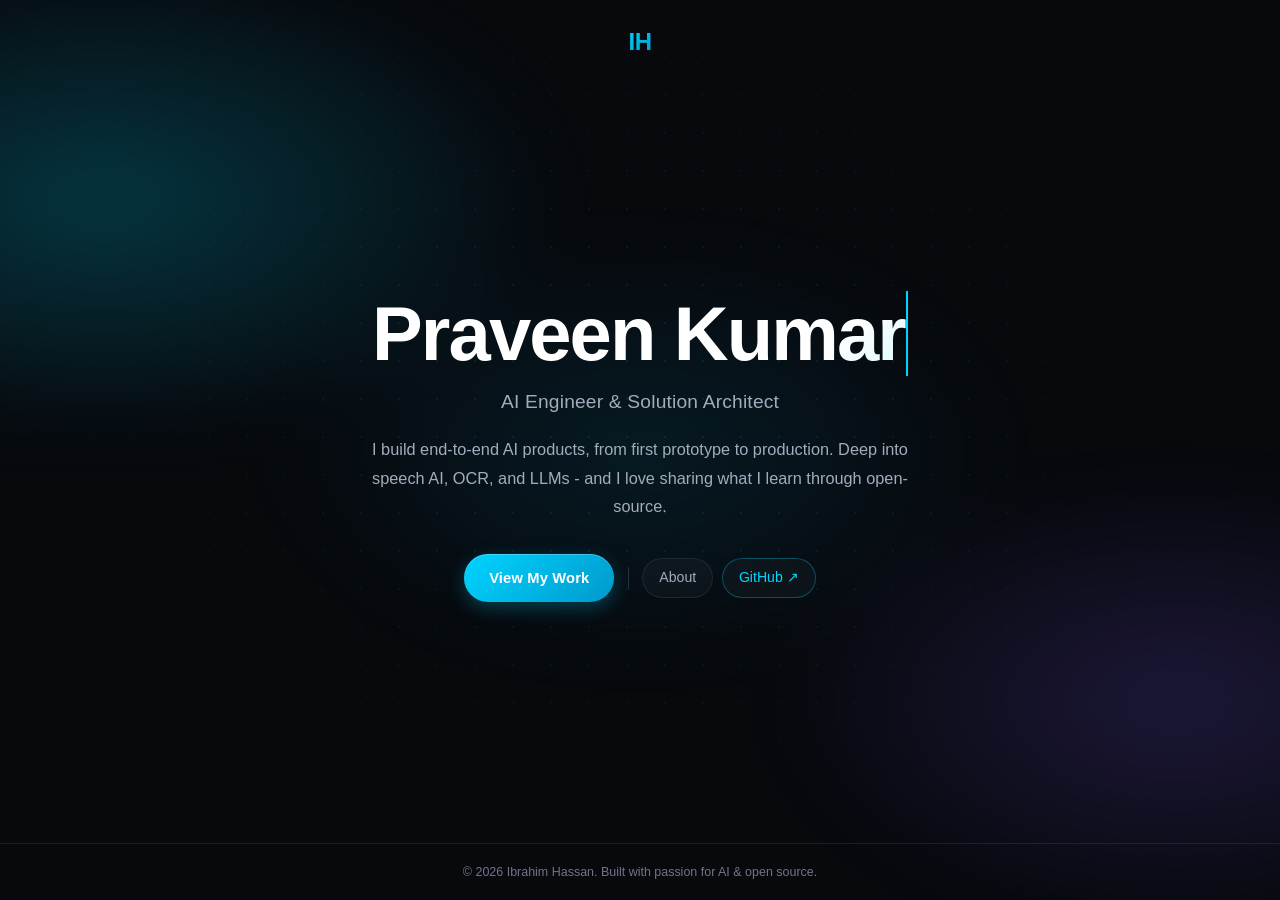
==== commit 963b90a2: "Update URLs to siwa-co.github.io" ====
--- a/index.html
+++ b/index.html
@@ -16,8 +16,8 @@
     <meta property="og:description"
         content="AI Engineer specializing in LLMs, Speech AI, OCR, and scalable ML systems. Sharing open-source projects and knowledge on building end-to-end AI products.">
     <meta property="og:type" content="website">
-    <meta property="og:url" content="https://inboxibrahim.github.io/">
-    <meta property="og:image" content="https://inboxibrahim.github.io/assests/Original.png">
+    <meta property="og:url" content="https://siwa-co.github.io/">
+    <meta property="og:image" content="https://siwa-co.github.io/assests/Original.png">
     <meta property="og:image:alt" content="Ibrahim Hassan - AI Engineer Portfolio">
     <meta property="og:site_name" content="Ibrahim Hassan Portfolio">
 
@@ -25,10 +25,10 @@
     <meta name="twitter:title" content="Ibrahim Hassan - AI Engineer & Solution Architect">
     <meta name="twitter:description"
         content="AI Engineer specializing in LLMs, Speech AI, OCR, and scalable ML systems.">
-    <meta name="twitter:image" content="https://inboxibrahim.github.io/assests/Original.png">
+    <meta name="twitter:image" content="https://siwa-co.github.io/assests/Original.png">
     <meta name="twitter:image:alt" content="Ibrahim Hassan - AI Engineer Portfolio">
 
-    <link rel="canonical" href="https://inboxibrahim.github.io/">
+    <link rel="canonical" href="https://siwa-co.github.io/">
     <link rel="icon" type="image/x-icon" href="assests/favicon.ico">
     <link rel="stylesheet" href="index.css">
 </head>
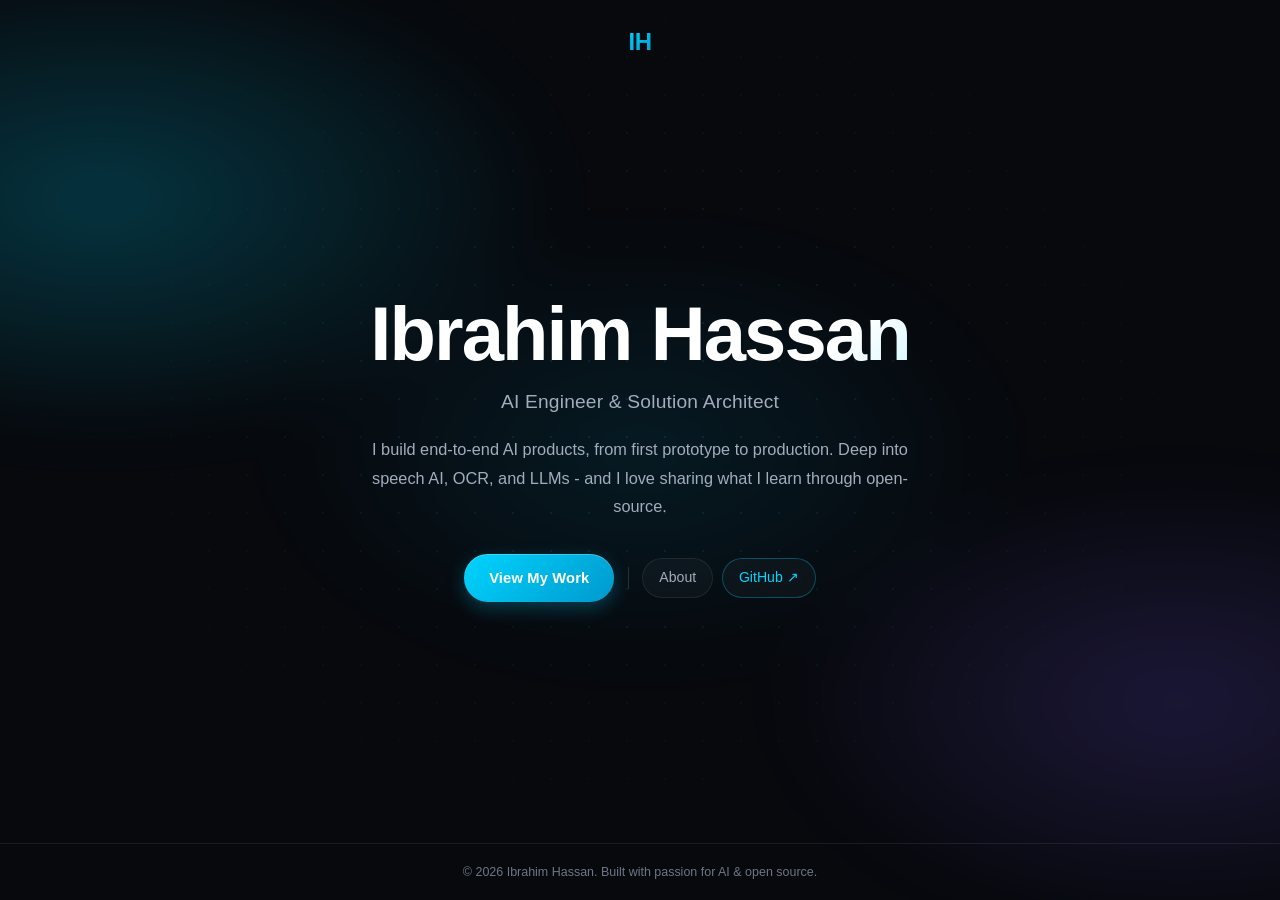
==== commit 1b5c0fdf: "Update name in index.html to Ibrahim Hassan" ====
--- a/index.html
+++ b/index.html
@@ -87,7 +87,7 @@
 
         window.addEventListener('load', () => {
             document.getElementById('copyright-year').textContent = new Date().getFullYear();
-            setTimeout(() => typeWriter(document.querySelector('.landing-title'), 'Praveen Kumar', 55), 300);
+            setTimeout(() => typeWriter(document.querySelector('.landing-title'), 'Ibrahim Hassan', 55), 300);
         });
 
         // Logo glitch
